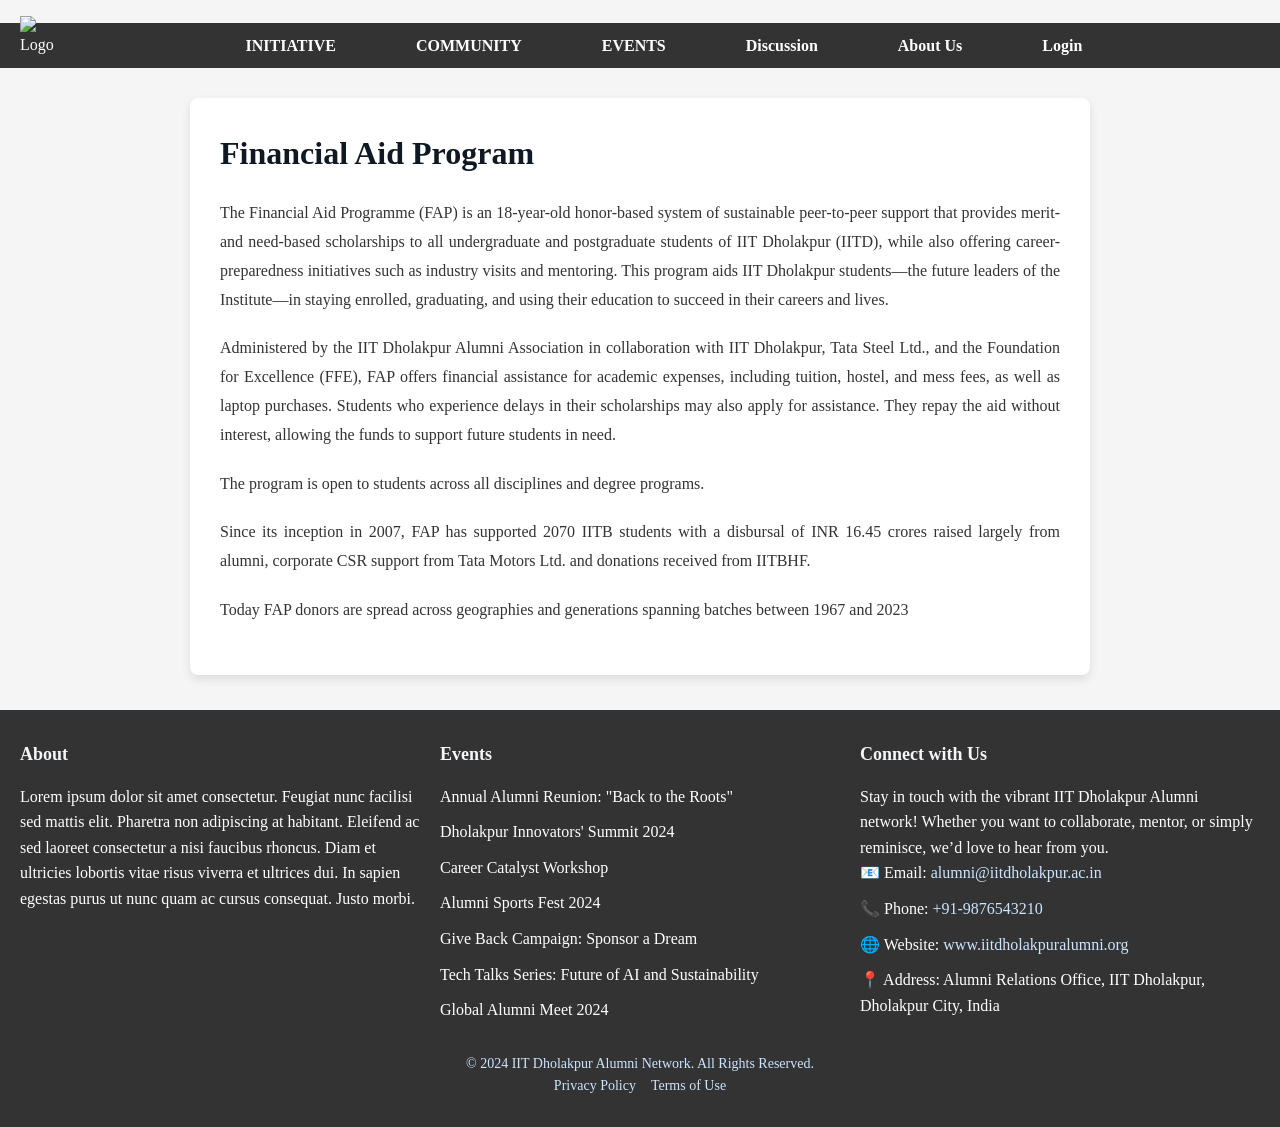
==== FInancialaid.html @ 807d08f4 "Add files via upload Frontend Code" ====
<!DOCTYPE html>
<html lang="en">
<head>
  <meta charset="UTF-8">
  <meta name="viewport" content="width=device-width, initial-scale=1.0">
  <title>Navigation Bar with Footer</title>
  <link rel="stylesheet" href="financial.css">
</head>
<body>

 <!-- Navbar -->
<nav class="navbar">
  <!-- Logo -->
  <div class="logo">
    <a href="index.html"><img src="img.jpg" alt="Logo"></a>
  </div>

   <!-- Hamburger Icon -->
   <div class="hamburger" onclick="toggleMenu()">
    <div class="line1"></div>
    <div class="line2"></div>
    <div class="line3"></div>
  </div>
  
  <!-- Navigation Links -->
  <div class="nav-links">
    <div class="nav-item">
      <a href="#" class="nav-link">
        INITIATIVE 
        <span class="arrow">▶</span>
      </a>
      <div class="dropdown">
        <a href="student.html">Student Scholarships</a>
        <a href="FInancialaid.html">Financial Aid</a>
        <a href="recognition.html">Recognition and Awards</a>
        <a href="mentorship.html">Mentorship Programs</a>
      </div>
    </div>
    
    <div class="nav-item">
      <a href="#" class="nav-link">
        COMMUNITY 
        <span class="arrow">▶</span>
      </a>
      <div class="dropdown">
        <a href="#">Alumni Search</a>
        <a href="#">Chapters</a>
        <a href="#">Membership</a>
        <a href="#">Social Media</a>
      </div>
    </div>
    
    <div class="nav-item">
      <a href="#" class="nav-link">
        EVENTS 
        <span class="arrow">▶</span>
      </a>
      <div class="dropdown">
        <a href="#">At College</a>
        <a href="#">Reunion</a>
        <a href="#">Near You</a>
        <a href="#">Virtual Session</a>
      </div>
    </div>
    
    <a href="#" class="nav-link">Discussion</a>
    <a href="#" class="nav-link">About Us</a>
    <a href="login.html" class="nav-link">Login</a>
  </div>
  

</nav>

  <main>
    <h1>Financial Aid Program</h1>
    <p>The Financial Aid Programme (FAP) is an 18-year-old honor-based system of sustainable peer-to-peer support that provides merit- and need-based scholarships to all undergraduate and postgraduate students of IIT Dholakpur (IITD), while also offering career-preparedness initiatives such as industry visits and mentoring. This program aids IIT Dholakpur students—the future leaders of the Institute—in staying enrolled, graduating, and using their education to succeed in their careers and lives.</p>
    <p>Administered by the IIT Dholakpur Alumni Association in collaboration with IIT Dholakpur, Tata Steel Ltd., and the Foundation for Excellence (FFE), FAP offers financial assistance for academic expenses, including tuition, hostel, and mess fees, as well as laptop purchases. Students who experience delays in their scholarships may also apply for assistance. They repay the aid without interest, allowing the funds to support future students in need.</p>
    <p>The program is open to students across all disciplines and degree programs.</p>
     <p>Since its inception in 2007, FAP has supported 2070 IITB students with a disbursal of INR 16.45 crores raised largely from alumni, corporate CSR support from Tata Motors Ltd. and donations received from IITBHF.</p> 
     <p>Today FAP donors are spread across geographies and generations spanning batches between 1967 and 2023</p>  
</main>
 
<footer class="footer">
    <div class="footer-container">
      <!-- About Section -->
      <div class="footer-section about">
        <h3>About</h3>
        <p>Lorem ipsum dolor sit amet consectetur. Feugiat nunc facilisi sed mattis elit. Pharetra non adipiscing at habitant. Eleifend ac sed laoreet consectetur a nisi faucibus rhoncus. Diam et ultricies lobortis vitae risus viverra et ultrices dui. In sapien egestas purus ut nunc quam ac cursus consequat. Justo morbi.</p>
      </div>
  
      <!-- Events Section -->
      <div class="footer-section events">
        <h3>Events</h3>
        <ul>
          <li>Annual Alumni Reunion: "Back to the Roots"</li>
          <li>Dholakpur Innovators' Summit 2024</li>
          <li>Career Catalyst Workshop</li>
          <li>Alumni Sports Fest 2024</li>
          <li>Give Back Campaign: Sponsor a Dream</li>
          <li>Tech Talks Series: Future of AI and Sustainability</li>
          <li>Global Alumni Meet 2024</li>
        </ul>
      </div>
  
      <!-- Connect with Us Section -->
      <div class="footer-section connect">
        <h3>Connect with Us</h3>
        <p>Stay in touch with the vibrant IIT Dholakpur Alumni network! Whether you want to collaborate, mentor, or simply reminisce, we’d love to hear from you.</p>
        <ul>
          <li>📧 Email: <a href="mailto:alumni@iitdholakpur.ac.in">alumni@iitdholakpur.ac.in</a></li>
          <li>📞 Phone: <a href="tel:+919876543210">+91-9876543210</a></li>
          <li>🌐 Website: <a href="http://www.iitdholakpuralumni.org" target="_blank">www.iitdholakpuralumni.org</a></li>
          <li>📍 Address: Alumni Relations Office, IIT Dholakpur, Dholakpur City, India</li>
        </ul>
      </div>
    </div>
  
    <div class="footer-bottom">
      <p>&copy; 2024 IIT Dholakpur Alumni Network. All Rights Reserved.</p>
      <ul class="footer-links">
        <li><a href="#">Privacy Policy</a></li>
        <li><a href="#">Terms of Use</a></li>
      </ul>
    </div>
  </footer>
  <script src="script.js"></script>

</body>
</html>
---- financial.css ----
/* General Reset */
* {
  margin: 0;
  padding: 0;
  box-sizing: border-box;
}

body {
  font-family: 'lato', ;
  line-height: 1.6;
  color: #333;
  background-color: #f5f5f5;
}

a {
  text-decoration: none;
  color: inherit;
}

a:hover {
  color: #0056b3;
}

/* Navbar */
.navbar {

  position: fixed;
  display: flex;
  justify-content: space-between; /* Space out the logo and nav links */
  align-items: center;
  padding: 10px 20px; /* Reduced padding to make the navbar thinner */
  background-color: #333; /* Deep blue for a professional look */
  color: #fff;
  margin-top: 23px; /* Added some space above the navbar */
  width: 100%;
  position:relative;
height: 45px;
  z-index: 20;
  height: 60;
  
}

.navbar .logo {
  position:relative; /* Position the logo to the left */
top: -9px;
}

.navbar .logo img {
  max-height: 70px; /* Reduced logo height */
}

.nav-links {
  display: flex;
  gap: 50px;
  align-items: center;
  justify-content: center; /* Center the nav links horizontally */
  width: 100%;
  text-align: center; /* Ensure links are centered */
}

.nav-links .dropdown {
  position: relative;
  text-align: left;
}

.nav-links .dropdown button {
  background: none;
  border: none;
  color: white;
  cursor: pointer;
  font-size: 16px;
  padding: 8px;
  font-weight: bold;
}

.nav-links .dropdown-content {
  display: none;
  position: absolute;
  top: 100%;
  left: 0;
  background-color: #333;
  color: #333;
  box-shadow: 0 4px 6px rgba(0, 0, 0, 0.1);
  z-index: 10;
  min-width: 200px;
  border-radius: 5px;
  overflow: hidden;
}

.nav-links .dropdown-content a {
  display: block;
  padding: 10px 15px;
  border-bottom: 1px solid white;
  color: white;
  font-size: 14px;
}

.nav-links .dropdown-content a:hover {
  background-color: #444;
}

.nav-links .dropdown:hover .dropdown-content {
  display:block;
}

.nav-links a {
  color: white;
  padding: 8px 15px;
  font-size: 16px;
  font-weight: bold;
}

.nav-links a:hover {
  background-color:#444;
  border-radius: 5px;
}

.nav-link{
text-align: center;
  width: auto;
}



@media (max-width: 768px) {
/* Hamburger Icon */
.hamburger {
  display: flex;
  flex-direction: column;
  justify-content: space-around;
  width: 30px;
  height: 24px;
  cursor: pointer;
  z-index: 30;
  position: absolute;
  top: 20px;
  right: 20px;
  transition: transform 0.3s ease;
  margin-top:-7px ;
  position: absolute;
}

.hamburger:hover {
  transform: scale(1.1); /* Slightly enlarge on hover */
}

.hamburger div {
  width: 100%;
  height: 3px;
  background-color: white;
  border-radius: 5px;
  transition: all 0.3s ease;
}

.hamburger.active .line1 {
  transform: rotate(45deg) translate(5px, 5px);
}

.hamburger.active .line2 {
  opacity: 0;
}

.hamburger.active .line3 {
  transform: rotate(-45deg) translate(5px, -5px);
}


/* Navigation Links */



  .nav-links {
    display: none;
    flex-direction: column;
    position: absolute;
    top: 40px;
    right: 0;
    width: 100%;
    background-color: #333;
    padding: 20px;
    gap: 2px;
    opacity: 0;
    transform: translate(-40px);
    transition: height 0.4s ease, opacity 0.4s ease;
    z-index: 25;
    color: white;
    box-sizing: border-box;
  }

  .nav-item,.nav-link {
    top: 0;
    left: 0;
    width: 100%;
 
  }

  .nav-links.active {
    display: flex;
    opacity: 1;
    transform: translateY(0);
   

  }

/* Main content */
main {
  margin-top: 60px; /* Push content below navbar */
  transition: margin-top 0.4s ease; /* Smooth transition */
}

body.menu-open main {
  margin-top: 260px; /* Adjust according to navbar + menu height */
}
  

  .nav-links a {
    padding: 15px 20px;
    text-align: left;
    color: white;
    font-size: 18px;
    text-decoration: none;
    border-bottom: 1px solid #444;
    transition: background-color 0.3s ease;
  }

  .nav-links a:hover {
    background-color: #444;
    color: #f1f1f1;
  }

  .nav-item {
    position: relative;
  }

  .nav-item .nav-link {
    display: flex;
    justify-content: space-between;
    align-items: left;
    padding: 12px 20px;
    font-size: 18px;
    color: white;
    text-decoration: none;
    cursor: pointer;
    border-bottom: 1px solid #444;
    transition: all 0.3s ease;
  }

  .nav-item .nav-link:hover {
    background-color: #333;
  }

  .nav-item .arrow {
    font-size: 16px;
    transition: transform 0.3s ease;
  }

  .nav-item .dropdown {
    display: none; /* Initially hide the dropdown */
    flex-direction: column;
    padding: 10px;
    background-color: #333;
    border-radius: 8px;
    margin-top: 5px;
    box-shadow: 0 4px 8px rgba(0, 0, 0, 0.4);
  }

  .nav-item.active .dropdown {
    display: flex;
  }

  .nav-item.active .arrow {
    transform: rotate(90deg);
  }

  .nav-item .dropdown a {
    padding: 10px 15px;
    font-size: 16px;
    color: #ddd;
    text-decoration: none;
    border-bottom: 1px solid #444;
  }

  .nav-item .dropdown a:hover {
    background-color: #444;
    color: white;
  }

  /* Make the links and arrow only visible when the parent is active */
  .nav-item .nav-link .arrow {
    display: inline-block; /* Show arrow */
    margin-left: 5px; /* Space between text and arrow */
  }

  /* Hide hamburger icon and functionality for desktop */
  @media (min-width: 769px) {
    .hamburger {
      display: none; /* Hide hamburger icon on desktop */
    }

    .overlay {
      display: none; /* Hide overlay on desktop */
    }

    .nav-links {
      position: fixed;
  top: 0;
  right: 0;
  width: 100%;
  background-color: #333;
  z-index: 20;
  opacity: 0;
  transform: translateY(-100%);
  transition: all 0.4s ease;
    }

    .nav-links a {
      padding: 12px 20px;
      color: white;
      font-size: 16px;
      text-decoration: none;
      border: none;
    }

    .nav-item .dropdown {
      display: block; /* Show dropdown on hover in desktop */
    }

    .nav-item .dropdown a {
      font-size: 16px;
    }

    .nav-item .nav-link:hover .arrow {
      transform: rotate(0deg); /* No arrow animation on hover in desktop */
    }

    .nav-item .arrow {
      display: none; /* Hide arrow on desktop */
    }
  }

  body.menu-open {
    transition: margin-top 0.4s ease;  /* Smooth transition for shifting content */
    margin-top: calc(100px + var(--menu-height, 0px)); /* Shift the page down */
  }

  body.menu-open .content-wrapper {
    margin-top: 60px;  /* Adjust this value to match your menu height */
    transition: margin-top 0.4s ease;
  }
  
}


/* For desktop screens, ensure dropdown appears on hover and arrows are hidden */
@media (min-width: 769px) {
  .nav-item:hover .dropdown {
    display: block; /* Show dropdown on hover in desktop */
  }

  .nav-item .dropdown {
    display: none; /* Hide dropdown by default */
  }

  .nav-item .arrow {
    display: none; /* Hide arrow for desktop */
  }

  .nav-item {
    position: relative;
  }

  /* Style the dropdown container */
  .nav-item .dropdown {
    display: none; /* Initially hide dropdown */
    position: absolute; /* Position the dropdown below the button */
    top: 100%; /* Position dropdown below the button */
    left: 0; /* Align to the left */
    background-color: #333;
    border-radius: 8px;
    box-shadow: 0 4px 8px rgba(0, 0, 0, 0.4);
    width: 200px; /* Set a fixed width for the dropdown */
    z-index: 20; /* Ensure it appears above other content */
    padding: 10px 0;
  }

  /* Display the dropdown when hovering over the parent item */
  .nav-item:hover .dropdown {
    display: block;
  }

  /* Style links inside the dropdown */
  .nav-item .dropdown a {
    display: block; /* Make each link a block element so they stack vertically */
    padding: 10px 15px;
    font-size: 16px;
    color: white;
    text-decoration: none;
    border-bottom: 1px solid #444;
  }

  /* Hover effect for links inside the dropdown */
  .nav-item .dropdown a:hover {
    background-color: #444;
    color: white;
  }

  /* Arrow next to the parent link */
  .nav-item .arrow {
    font-size: 16px;
    display: inline-block;
    margin-left: 5px;
  }

  /* Hide arrow on desktop since it's not necessary */
  .nav-item .arrow {
    display: none;
  }
}


/* Main Content */
main {
  padding: 30px;
  max-width: 900px;
  margin: 30px auto;
  background: white;
  border-radius: 8px;
  box-shadow: 0 4px 10px rgba(0, 0, 0, 0.1);
}

main h1 {
  font-size: 32px;
  color: #0f1923;
  margin-bottom: 20px;
}

main p {
  margin-bottom: 20px;
  text-align: justify;
  line-height: 1.8;
}

/* Footer */
.footer {
  background-color: #333;
  padding: 30px 20px;
  color: white;
  border-top: 5px solid #f4f6f9;
}

.footer-container {
  display: flex;
  justify-content: space-between;
  flex-wrap: wrap;
  gap: 20px;
}

.footer-section {
  flex: 1;
  min-width: 250px;
}

.footer-section h3 {
  margin-bottom: 15px;
  font-size: 18px;
  color: #f4f6f9;
  font-weight: bold;
}

.footer-section ul {
  list-style: none;
  padding: 0;
}

.footer-section ul li {
  margin-bottom: 10px;
}

.footer-section ul li a {
  color: #cce5ff;
}

.footer-section ul li a:hover {
  color: #ffffff;
  text-decoration: underline;
}

.footer-bottom {
  margin-top: 20px;
  text-align: center;
  font-size: 14px;
  color: #cce5ff;
}

.footer-links {
  list-style: none;
  display: flex;
  justify-content: center;
  gap: 15px;
  padding: 0;
}

.footer-links a {
  color: #cce5ff;
}

.footer-links a:hover {
  text-decoration: underline;
}

@media (max-width: 768px) {
  .footer {
    flex-direction: column; /* Stack items vertically */
    text-align: center; /* Center align text */
    gap: 10px; /* Add spacing between items */
  }

  .footer a {
    margin: 5px 0; /* Space between links for vertical layout */
  }
}
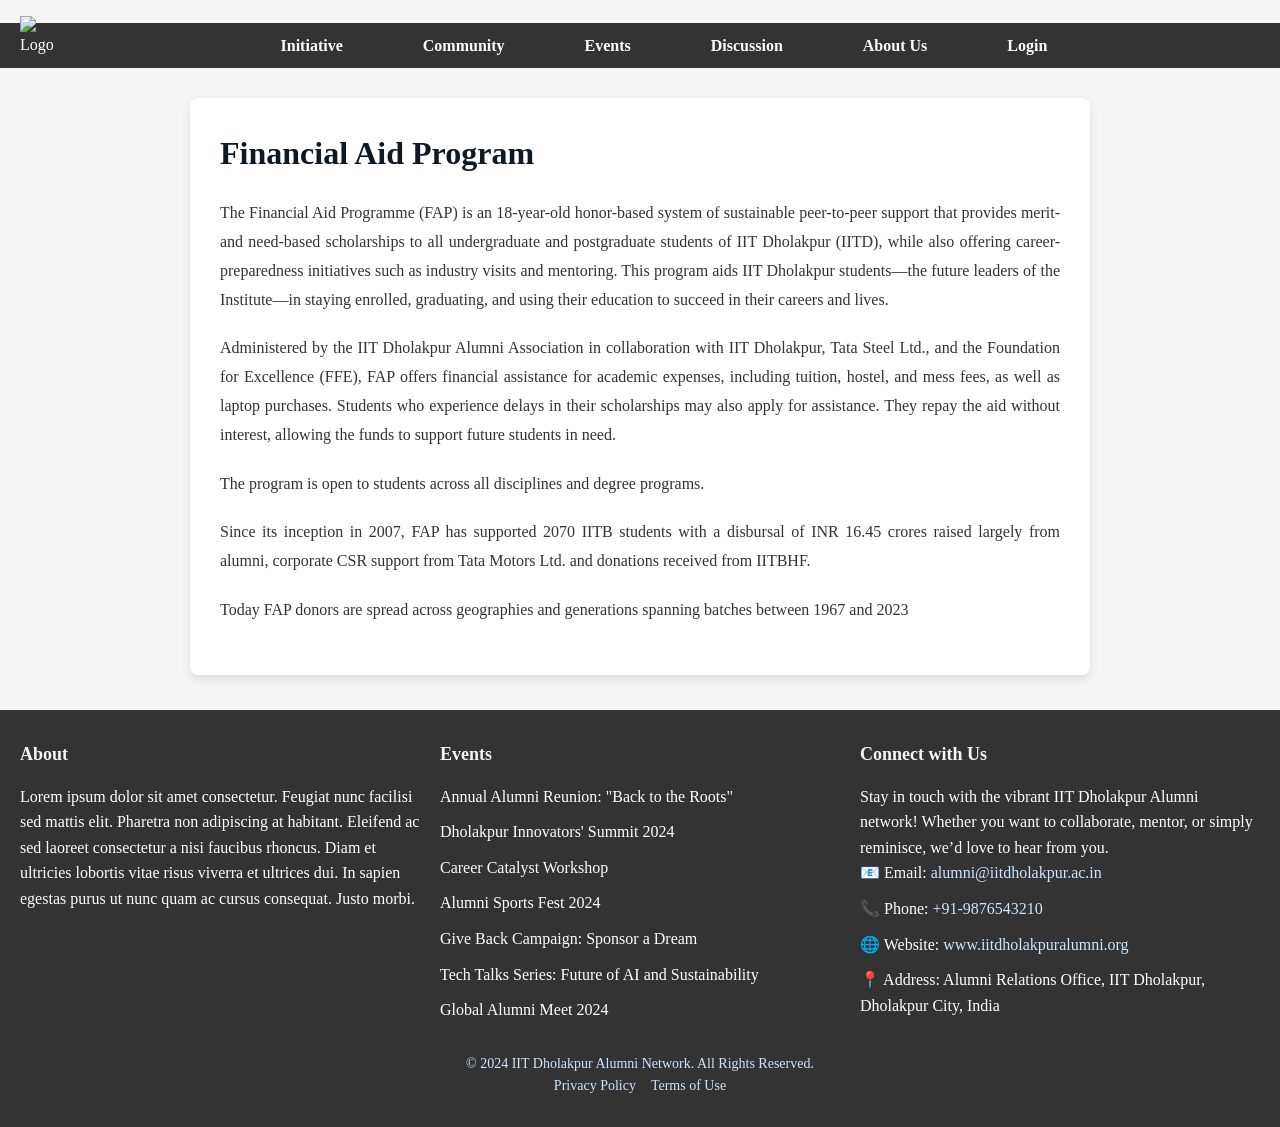
==== commit 2aaa0a3e: "Nav bar and Footer fix" ====
--- a/FInancialaid.html
+++ b/FInancialaid.html
@@ -26,7 +26,7 @@
   <div class="nav-links">
     <div class="nav-item">
       <a href="#" class="nav-link">
-        INITIATIVE 
+        Initiative 
         <span class="arrow">▶</span>
       </a>
       <div class="dropdown">
@@ -39,7 +39,7 @@
     
     <div class="nav-item">
       <a href="#" class="nav-link">
-        COMMUNITY 
+        Community 
         <span class="arrow">▶</span>
       </a>
       <div class="dropdown">
@@ -52,7 +52,7 @@
     
     <div class="nav-item">
       <a href="#" class="nav-link">
-        EVENTS 
+        Events 
         <span class="arrow">▶</span>
       </a>
       <div class="dropdown">
